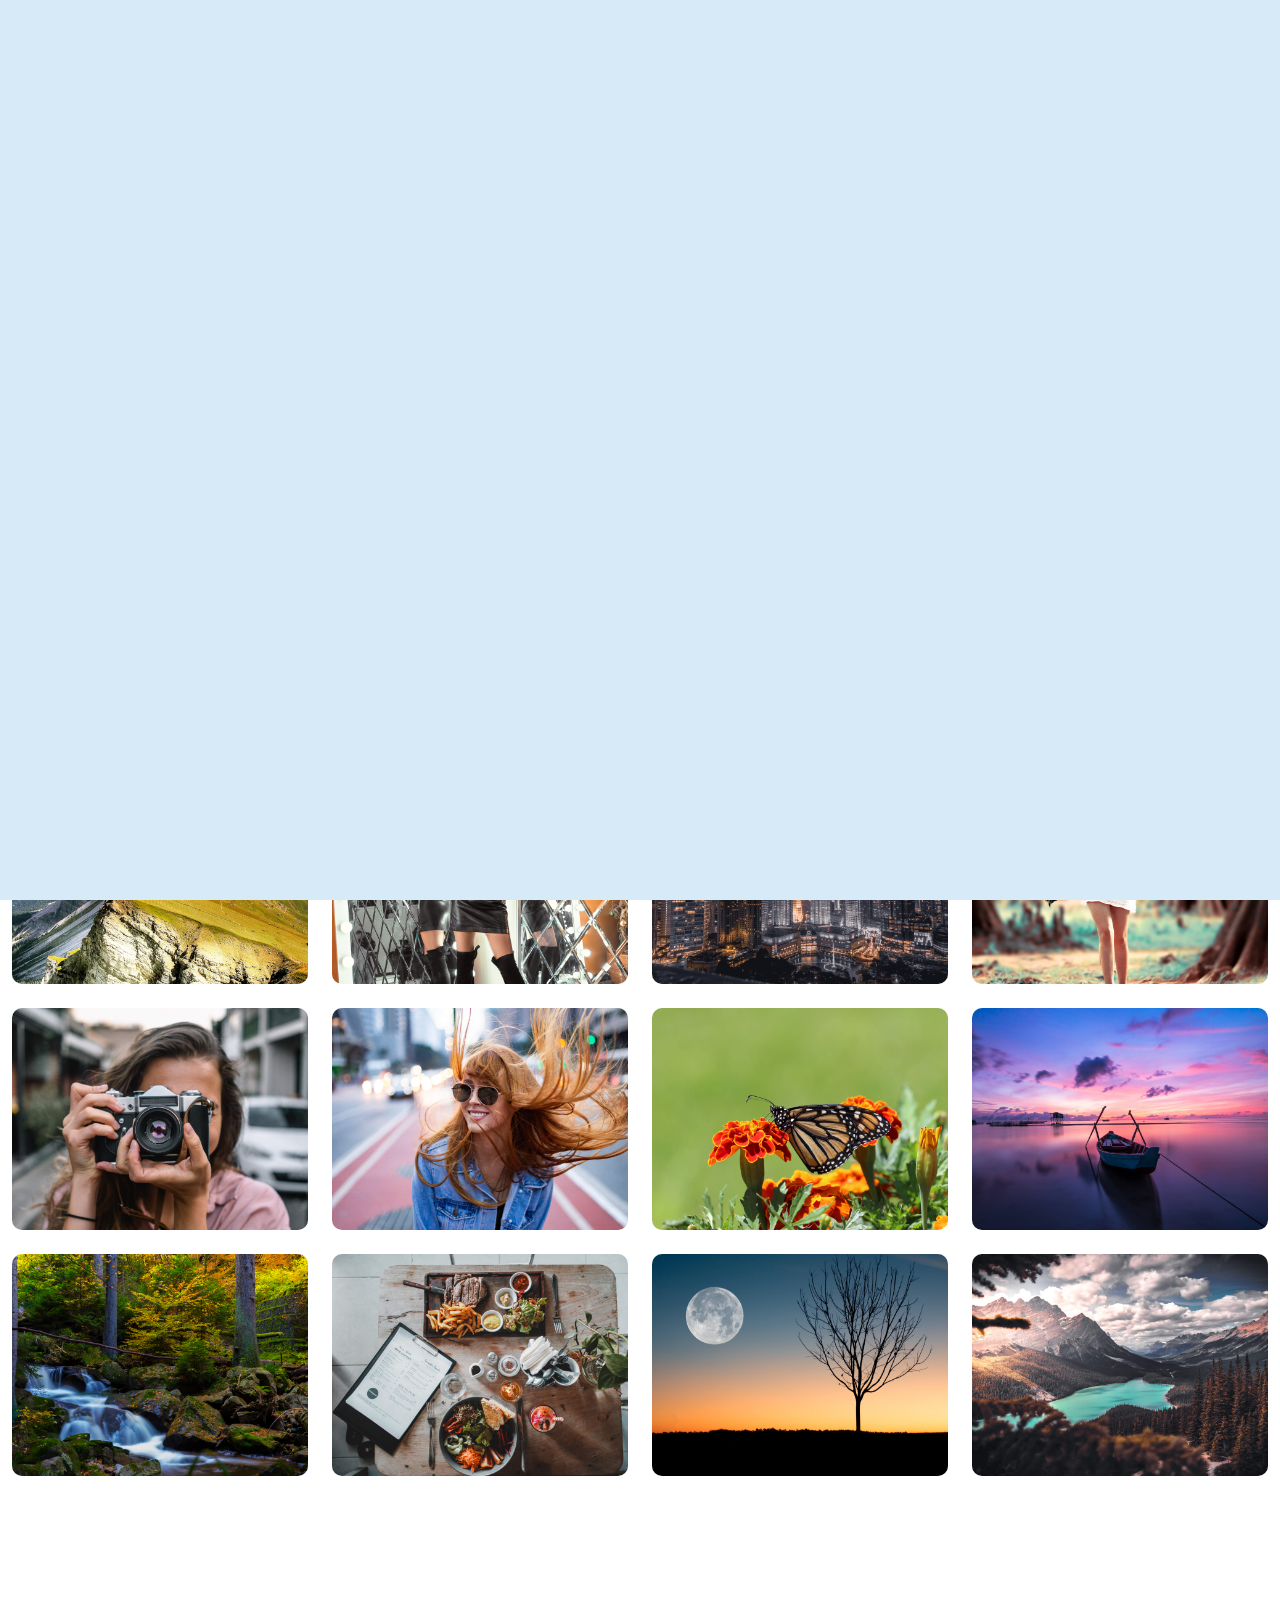
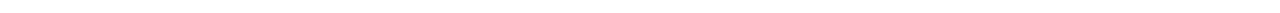
==== index.html @ 3e5d5f23 "title change" ====
<!DOCTYPE html>
<html lang="en">

<head>
  <meta charset="utf-8">
  <meta content="width=device-width, initial-scale=1.0" name="viewport">

  <title>Divan's Photography - Index</title>
  <meta content="" name="description">
  <meta content="" name="keywords">

  <!-- Favicons -->
  <link href="assets/img/favicon.png" rel="icon">
  <link href="assets/img/apple-touch-icon.png" rel="apple-touch-icon">

  <!-- Google Fonts -->
  <link rel="preconnect" href="https://fonts.googleapis.com">
  <link rel="preconnect" href="https://fonts.gstatic.com" crossorigin>
  <link href="https://fonts.googleapis.com/css2?family=Open+Sans:ital,wght@0,300;0,400;0,500;0,600;0,700;1,300;1,400;1,600;1,700&family=Inter:ital,wght@0,300;0,400;0,500;0,600;0,700;1,300;1,400;1,500;1,600;1,700&family=Cardo:ital,wght@0,400;0,700;1,400&display=swap" rel="stylesheet">

  <!-- Vendor CSS Files -->
  <link href="assets/vendor/bootstrap/css/bootstrap.min.css" rel="stylesheet">
  <link href="assets/vendor/bootstrap-icons/bootstrap-icons.css" rel="stylesheet">
  <link href="assets/vendor/swiper/swiper-bundle.min.css" rel="stylesheet">
  <link href="assets/vendor/glightbox/css/glightbox.min.css" rel="stylesheet">
  <link href="assets/vendor/aos/aos.css" rel="stylesheet">

  <!-- Template Main CSS File -->
  <link href="assets/css/main.css" rel="stylesheet">

  <!-- =======================================================
  * Template Name: PhotoFolio
  * Updated: Sep 18 2023 with Bootstrap v5.3.2
  * Template URL: https://bootstrapmade.com/photofolio-bootstrap-photography-website-template/
  * Author: BootstrapMade.com
  * License: https://bootstrapmade.com/license/
  ======================================================== -->
</head>

<body>

  <!-- ======= Header ======= -->
  <header id="header" class="header d-flex align-items-center fixed-top">
    <div class="container-fluid d-flex align-items-center justify-content-between">

      <a href="index.html" class="logo d-flex align-items-center  me-auto me-lg-0">
        <!-- Uncomment the line below if you also wish to use an image logo -->
        <!-- <img src="assets/img/logo.png" alt=""> -->
        
        <h1>Divan's Photography</h1>
      </a>

      <nav id="navbar" class="navbar">
        <ul>
          <li><a href="index.html" class="active">Home</a></li>
          <li><a href="about.html">About</a></li>
          <li class="dropdown"><a href="#"><span>Gallery</span> <i class="bi bi-chevron-down dropdown-indicator"></i></a>
            <ul>
              <li><a href="gallery.html">Nature</a></li>
              <li><a href="gallery.html">People</a></li>
              <li><a href="gallery.html">Architecture</a></li>
              <li><a href="gallery.html">Animals</a></li>
              <li><a href="gallery.html">Sports</a></li>
              <li><a href="gallery.html">Travel</a></li>
              <li class="dropdown"><a href="#"><span>Sub Menu</span> <i class="bi bi-chevron-down dropdown-indicator"></i></a>
                <ul>
                  <li><a href="#">Sub Menu 1</a></li>
                  <li><a href="#">Sub Menu 2</a></li>
                  <li><a href="#">Sub Menu 3</a></li>
                </ul>
              </li>
            </ul>
          </li>
          <li><a href="services.html">Services</a></li>
          <li><a href="contact.html">Contact</a></li>
        </ul>
      </nav><!-- .navbar -->

      <div class="header-social-links">
        <a href="#" class="twitter"><i class="bi bi-twitter"></i></a>
        <a href="#" class="facebook"><i class="bi bi-facebook"></i></a>
        <a href="#" class="instagram"><i class="bi bi-instagram"></i></a>
        <a href="#" class="linkedin"><i class="bi bi-linkedin"></i></i></a>
      </div>
      <i class="mobile-nav-toggle mobile-nav-show bi bi-list"></i>
      <i class="mobile-nav-toggle mobile-nav-hide d-none bi bi-x"></i>

    </div>
  </header><!-- End Header -->

  <!-- ======= Hero Section ======= -->
  <section id="hero" class="hero d-flex flex-column justify-content-center align-items-center" data-aos="fade" data-aos-delay="1500">
    <div class="container">
      <div class="row justify-content-center">
        <div class="col-lg-6 text-center">
          <h2>I'm <span>Jenny Wilson</span> a Professional Photographer from New York City</h2>
          <p>Blanditiis praesentium aliquam illum tempore incidunt debitis dolorem magni est deserunt sed qui libero. Qui voluptas amet.</p>
          <a href="contact.html" class="btn-get-started">Available for hire</a>
        </div>
      </div>
    </div>
  </section><!-- End Hero Section -->

  <main id="main" data-aos="fade" data-aos-delay="1500">

    <!-- ======= Gallery Section ======= -->
    <section id="gallery" class="gallery">
      <div class="container-fluid">

        <div class="row gy-4 justify-content-center">
          <div class="col-xl-3 col-lg-4 col-md-6">
            <div class="gallery-item h-100">
              <img src="assets/img/gallery/gallery-1.jpg" class="img-fluid" alt="">
              <div class="gallery-links d-flex align-items-center justify-content-center">
                <a href="assets/img/gallery/gallery-1.jpg" title="Gallery 1" class="glightbox preview-link"><i class="bi bi-arrows-angle-expand"></i></a>
                <a href="gallery-single.html" class="details-link"><i class="bi bi-link-45deg"></i></a>
              </div>
            </div>
          </div><!-- End Gallery Item -->
          <div class="col-xl-3 col-lg-4 col-md-6">
            <div class="gallery-item h-100">
              <img src="assets/img/gallery/gallery-2.jpg" class="img-fluid" alt="">
              <div class="gallery-links d-flex align-items-center justify-content-center">
                <a href="assets/img/gallery/gallery-2.jpg" title="Gallery 2" class="glightbox preview-link"><i class="bi bi-arrows-angle-expand"></i></a>
                <a href="gallery-single.html" class="details-link"><i class="bi bi-link-45deg"></i></a>
              </div>
            </div>
          </div><!-- End Gallery Item -->
          <div class="col-xl-3 col-lg-4 col-md-6">
            <div class="gallery-item h-100">
              <img src="assets/img/gallery/gallery-3.jpg" class="img-fluid" alt="">
              <div class="gallery-links d-flex align-items-center justify-content-center">
                <a href="assets/img/gallery/gallery-3.jpg" title="Gallery 3" class="glightbox preview-link"><i class="bi bi-arrows-angle-expand"></i></a>
                <a href="gallery-single.html" class="details-link"><i class="bi bi-link-45deg"></i></a>
              </div>
            </div>
          </div><!-- End Gallery Item -->
          <div class="col-xl-3 col-lg-4 col-md-6">
            <div class="gallery-item h-100">
              <img src="assets/img/gallery/gallery-4.jpg" class="img-fluid" alt="">
              <div class="gallery-links d-flex align-items-center justify-content-center">
                <a href="assets/img/gallery/gallery-4.jpg" title="Gallery 4" class="glightbox preview-link"><i class="bi bi-arrows-angle-expand"></i></a>
                <a href="gallery-single.html" class="details-link"><i class="bi bi-link-45deg"></i></a>
              </div>
            </div>
          </div><!-- End Gallery Item -->
          <div class="col-xl-3 col-lg-4 col-md-6">
            <div class="gallery-item h-100">
              <img src="assets/img/gallery/gallery-5.jpg" class="img-fluid" alt="">
              <div class="gallery-links d-flex align-items-center justify-content-center">
                <a href="assets/img/gallery/gallery-5.jpg" title="Gallery 5" class="glightbox preview-link"><i class="bi bi-arrows-angle-expand"></i></a>
                <a href="gallery-single.html" class="details-link"><i class="bi bi-link-45deg"></i></a>
              </div>
            </div>
          </div><!-- End Gallery Item -->
          <div class="col-xl-3 col-lg-4 col-md-6">
            <div class="gallery-item h-100">
              <img src="assets/img/gallery/gallery-6.jpg" class="img-fluid" alt="">
              <div class="gallery-links d-flex align-items-center justify-content-center">
                <a href="assets/img/gallery/gallery-6.jpg" title="Gallery 6" class="glightbox preview-link"><i class="bi bi-arrows-angle-expand"></i></a>
                <a href="gallery-single.html" class="details-link"><i class="bi bi-link-45deg"></i></a>
              </div>
            </div>
          </div><!-- End Gallery Item -->
          <div class="col-xl-3 col-lg-4 col-md-6">
            <div class="gallery-item h-100">
              <img src="assets/img/gallery/gallery-7.jpg" class="img-fluid" alt="">
              <div class="gallery-links d-flex align-items-center justify-content-center">
                <a href="assets/img/gallery/gallery-7.jpg" title="Gallery 7" class="glightbox preview-link"><i class="bi bi-arrows-angle-expand"></i></a>
                <a href="gallery-single.html" class="details-link"><i class="bi bi-link-45deg"></i></a>
              </div>
            </div>
          </div><!-- End Gallery Item -->
          <div class="col-xl-3 col-lg-4 col-md-6">
            <div class="gallery-item h-100">
              <img src="assets/img/gallery/gallery-8.jpg" class="img-fluid" alt="">
              <div class="gallery-links d-flex align-items-center justify-content-center">
                <a href="assets/img/gallery/gallery-8.jpg" title="Gallery 8" class="glightbox preview-link"><i class="bi bi-arrows-angle-expand"></i></a>
                <a href="gallery-single.html" class="details-link"><i class="bi bi-link-45deg"></i></a>
              </div>
            </div>
          </div><!-- End Gallery Item -->
          <div class="col-xl-3 col-lg-4 col-md-6">
            <div class="gallery-item h-100">
              <img src="assets/img/gallery/gallery-9.jpg" class="img-fluid" alt="">
              <div class="gallery-links d-flex align-items-center justify-content-center">
                <a href="assets/img/gallery/gallery-9.jpg" title="Gallery 9" class="glightbox preview-link"><i class="bi bi-arrows-angle-expand"></i></a>
                <a href="gallery-single.html" class="details-link"><i class="bi bi-link-45deg"></i></a>
              </div>
            </div>
          </div><!-- End Gallery Item -->
          <div class="col-xl-3 col-lg-4 col-md-6">
            <div class="gallery-item h-100">
              <img src="assets/img/gallery/gallery-10.jpg" class="img-fluid" alt="">
              <div class="gallery-links d-flex align-items-center justify-content-center">
                <a href="assets/img/gallery/gallery-10.jpg" title="Gallery 10" class="glightbox preview-link"><i class="bi bi-arrows-angle-expand"></i></a>
                <a href="gallery-single.html" class="details-link"><i class="bi bi-link-45deg"></i></a>
              </div>
            </div>
          </div><!-- End Gallery Item -->
          <div class="col-xl-3 col-lg-4 col-md-6">
            <div class="gallery-item h-100">
              <img src="assets/img/gallery/gallery-11.jpg" class="img-fluid" alt="">
              <div class="gallery-links d-flex align-items-center justify-content-center">
                <a href="assets/img/gallery/gallery-11.jpg" title="Gallery 11" class="glightbox preview-link"><i class="bi bi-arrows-angle-expand"></i></a>
                <a href="gallery-single.html" class="details-link"><i class="bi bi-link-45deg"></i></a>
              </div>
            </div>
          </div><!-- End Gallery Item -->
          <div class="col-xl-3 col-lg-4 col-md-6">
            <div class="gallery-item h-100">
              <img src="assets/img/gallery/gallery-12.jpg" class="img-fluid" alt="">
              <div class="gallery-links d-flex align-items-center justify-content-center">
                <a href="assets/img/gallery/gallery-12.jpg" title="Gallery 12" class="glightbox preview-link"><i class="bi bi-arrows-angle-expand"></i></a>
                <a href="gallery-single.html" class="details-link"><i class="bi bi-link-45deg"></i></a>
              </div>
            </div>
          </div><!-- End Gallery Item -->
          <div class="col-xl-3 col-lg-4 col-md-6">
            <div class="gallery-item h-100">
              <img src="assets/img/gallery/gallery-13.jpg" class="img-fluid" alt="">
              <div class="gallery-links d-flex align-items-center justify-content-center">
                <a href="assets/img/gallery/gallery-13.jpg" title="Gallery 13" class="glightbox preview-link"><i class="bi bi-arrows-angle-expand"></i></a>
                <a href="gallery-single.html" class="details-link"><i class="bi bi-link-45deg"></i></a>
              </div>
            </div>
          </div><!-- End Gallery Item -->
          <div class="col-xl-3 col-lg-4 col-md-6">
            <div class="gallery-item h-100">
              <img src="assets/img/gallery/gallery-14.jpg" class="img-fluid" alt="">
              <div class="gallery-links d-flex align-items-center justify-content-center">
                <a href="assets/img/gallery/gallery-14.jpg" title="Gallery 14" class="glightbox preview-link"><i class="bi bi-arrows-angle-expand"></i></a>
                <a href="gallery-single.html" class="details-link"><i class="bi bi-link-45deg"></i></a>
              </div>
            </div>
          </div><!-- End Gallery Item -->
          <div class="col-xl-3 col-lg-4 col-md-6">
            <div class="gallery-item h-100">
              <img src="assets/img/gallery/gallery-15.jpg" class="img-fluid" alt="">
              <div class="gallery-links d-flex align-items-center justify-content-center">
                <a href="assets/img/gallery/gallery-15.jpg" title="Gallery 15" class="glightbox preview-link"><i class="bi bi-arrows-angle-expand"></i></a>
                <a href="gallery-single.html" class="details-link"><i class="bi bi-link-45deg"></i></a>
              </div>
            </div>
          </div><!-- End Gallery Item -->
          <div class="col-xl-3 col-lg-4 col-md-6">
            <div class="gallery-item h-100">
              <img src="assets/img/gallery/gallery-16.jpg" class="img-fluid" alt="">
              <div class="gallery-links d-flex align-items-center justify-content-center">
                <a href="assets/img/gallery/gallery-16.jpg" title="Gallery 16" class="glightbox preview-link"><i class="bi bi-arrows-angle-expand"></i></a>
                <a href="gallery-single.html" class="details-link"><i class="bi bi-link-45deg"></i></a>
              </div>
            </div>
          </div><!-- End Gallery Item -->

        </div>

      </div>
    </section><!-- End Gallery Section -->

  </main><!-- End #main -->

  <!-- ======= Footer ======= -->
  <footer id="footer" class="footer">
    <div class="container">
      <div class="copyright">
        &copy; Copyright <strong><span>PhotoFolio</span></strong>. All Rights Reserved
      </div>
      <div class="credits">
        <!-- All the links in the footer should remain intact. -->
        <!-- You can delete the links only if you purchased the pro version. -->
        <!-- Licensing information: https://bootstrapmade.com/license/ -->
        <!-- Purchase the pro version with working PHP/AJAX contact form: https://bootstrapmade.com/photofolio-bootstrap-photography-website-template/ -->
        Designed by <a href="https://bootstrapmade.com/">BootstrapMade</a>
      </div>
    </div>
  </footer><!-- End Footer -->

  <a href="#" class="scroll-top d-flex align-items-center justify-content-center"><i class="bi bi-arrow-up-short"></i></a>

  <div id="preloader">
    <div class="line"></div>
  </div>

  <!-- Vendor JS Files -->
  <script src="assets/vendor/bootstrap/js/bootstrap.bundle.min.js"></script>
  <script src="assets/vendor/swiper/swiper-bundle.min.js"></script>
  <script src="assets/vendor/glightbox/js/glightbox.min.js"></script>
  <script src="assets/vendor/aos/aos.js"></script>
  <script src="assets/vendor/php-email-form/validate.js"></script>

  <!-- Template Main JS File -->
  <script src="assets/js/main.js"></script>

</body>

</html>
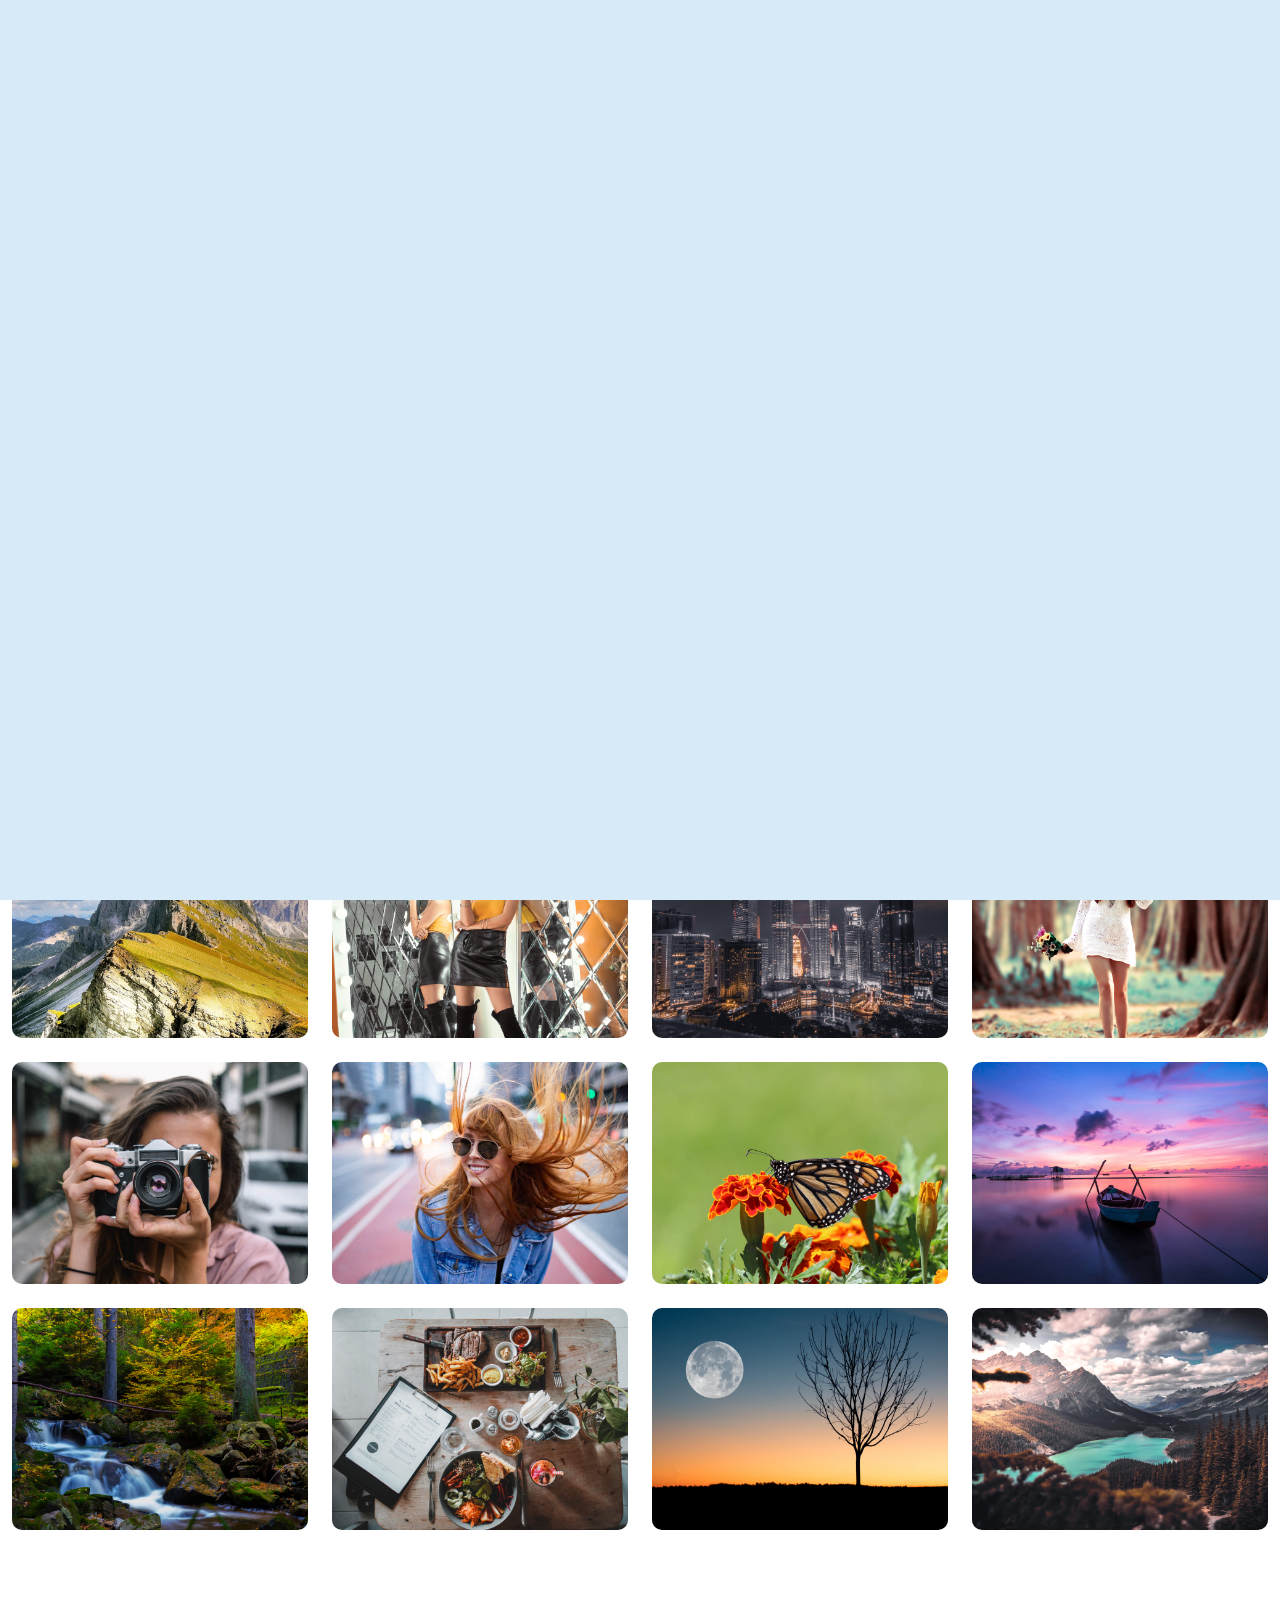
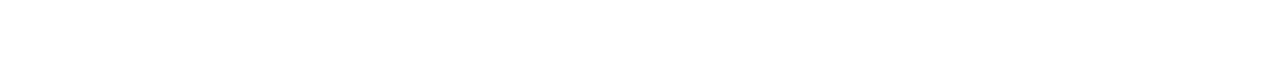
==== commit ce4b1381: "main intro and sun intro in index page ready" ====
--- a/index.html
+++ b/index.html
@@ -80,7 +80,7 @@
         <a href="#" class="twitter"><i class="bi bi-twitter"></i></a>
         <a href="#" class="facebook"><i class="bi bi-facebook"></i></a>
         <a href="#" class="instagram"><i class="bi bi-instagram"></i></a>
-        <a href="#" class="linkedin"><i class="bi bi-linkedin"></i></i></a>
+        <!-- <a href="#" class="linkedin"><i class="bi bi-linkedin"></i></i></a> -->
       </div>
       <i class="mobile-nav-toggle mobile-nav-show bi bi-list"></i>
       <i class="mobile-nav-toggle mobile-nav-hide d-none bi bi-x"></i>
@@ -93,8 +93,8 @@
     <div class="container">
       <div class="row justify-content-center">
         <div class="col-lg-6 text-center">
-          <h2>I'm <span>Jenny Wilson</span> a Professional Photographer from New York City</h2>
-          <p>Blanditiis praesentium aliquam illum tempore incidunt debitis dolorem magni est deserunt sed qui libero. Qui voluptas amet.</p>
+          <h2><span>Divan's Photography</span>: Capturing Moments, Crafting Memories with Precision</h2>
+          <p>Explore the artistry of Divan's Photography, where every click narrates a unique story. Based in Halifax, I specialize in turning moments into timeless memories with precision. Dive into my portfolio, and let's create lasting impressions together.</p>
           <a href="contact.html" class="btn-get-started">Available for hire</a>
         </div>
       </div>
--- a/assets/css/main.css
+++ b/assets/css/main.css
@@ -1201,7 +1201,7 @@
 .hero h2 span:before {
   content: "";
   position: absolute;
-  height: 50%;
+  height: 40%;
   bottom: 0;
   left: 0;
   right: 0;
